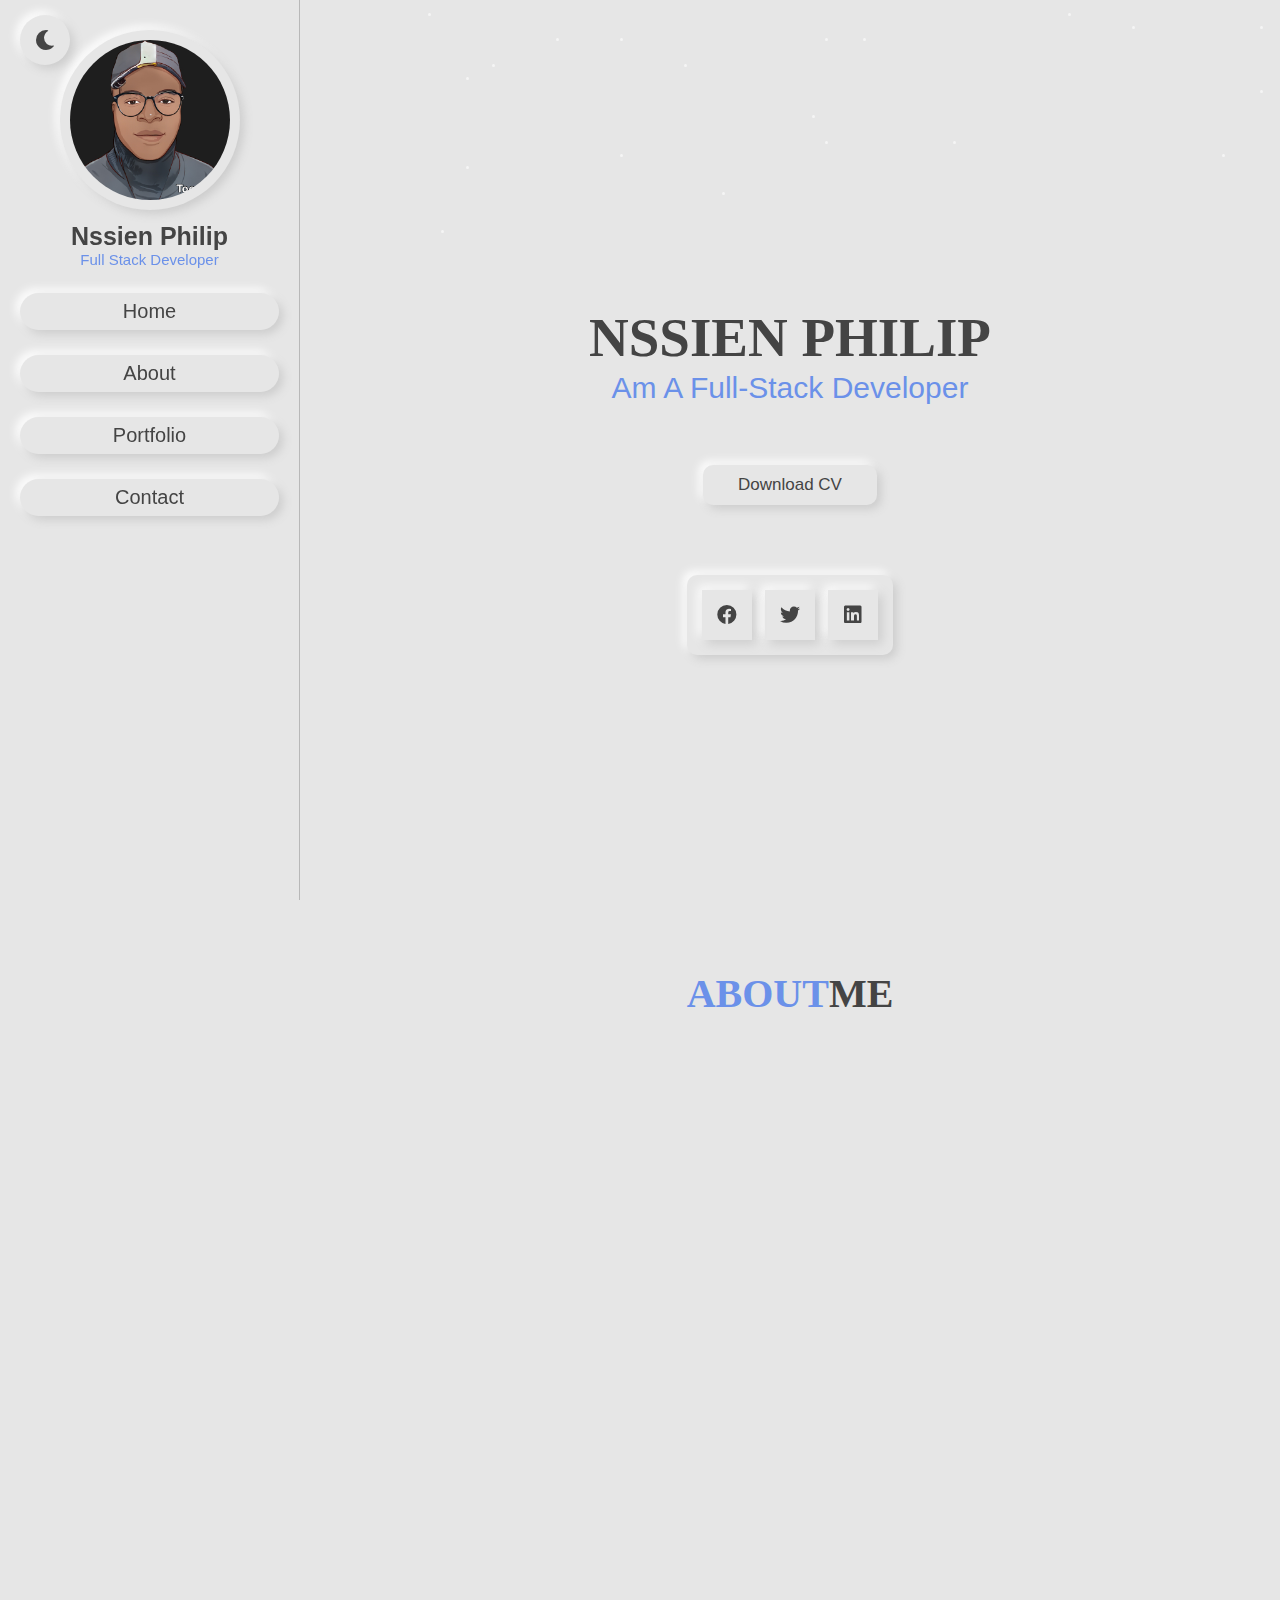
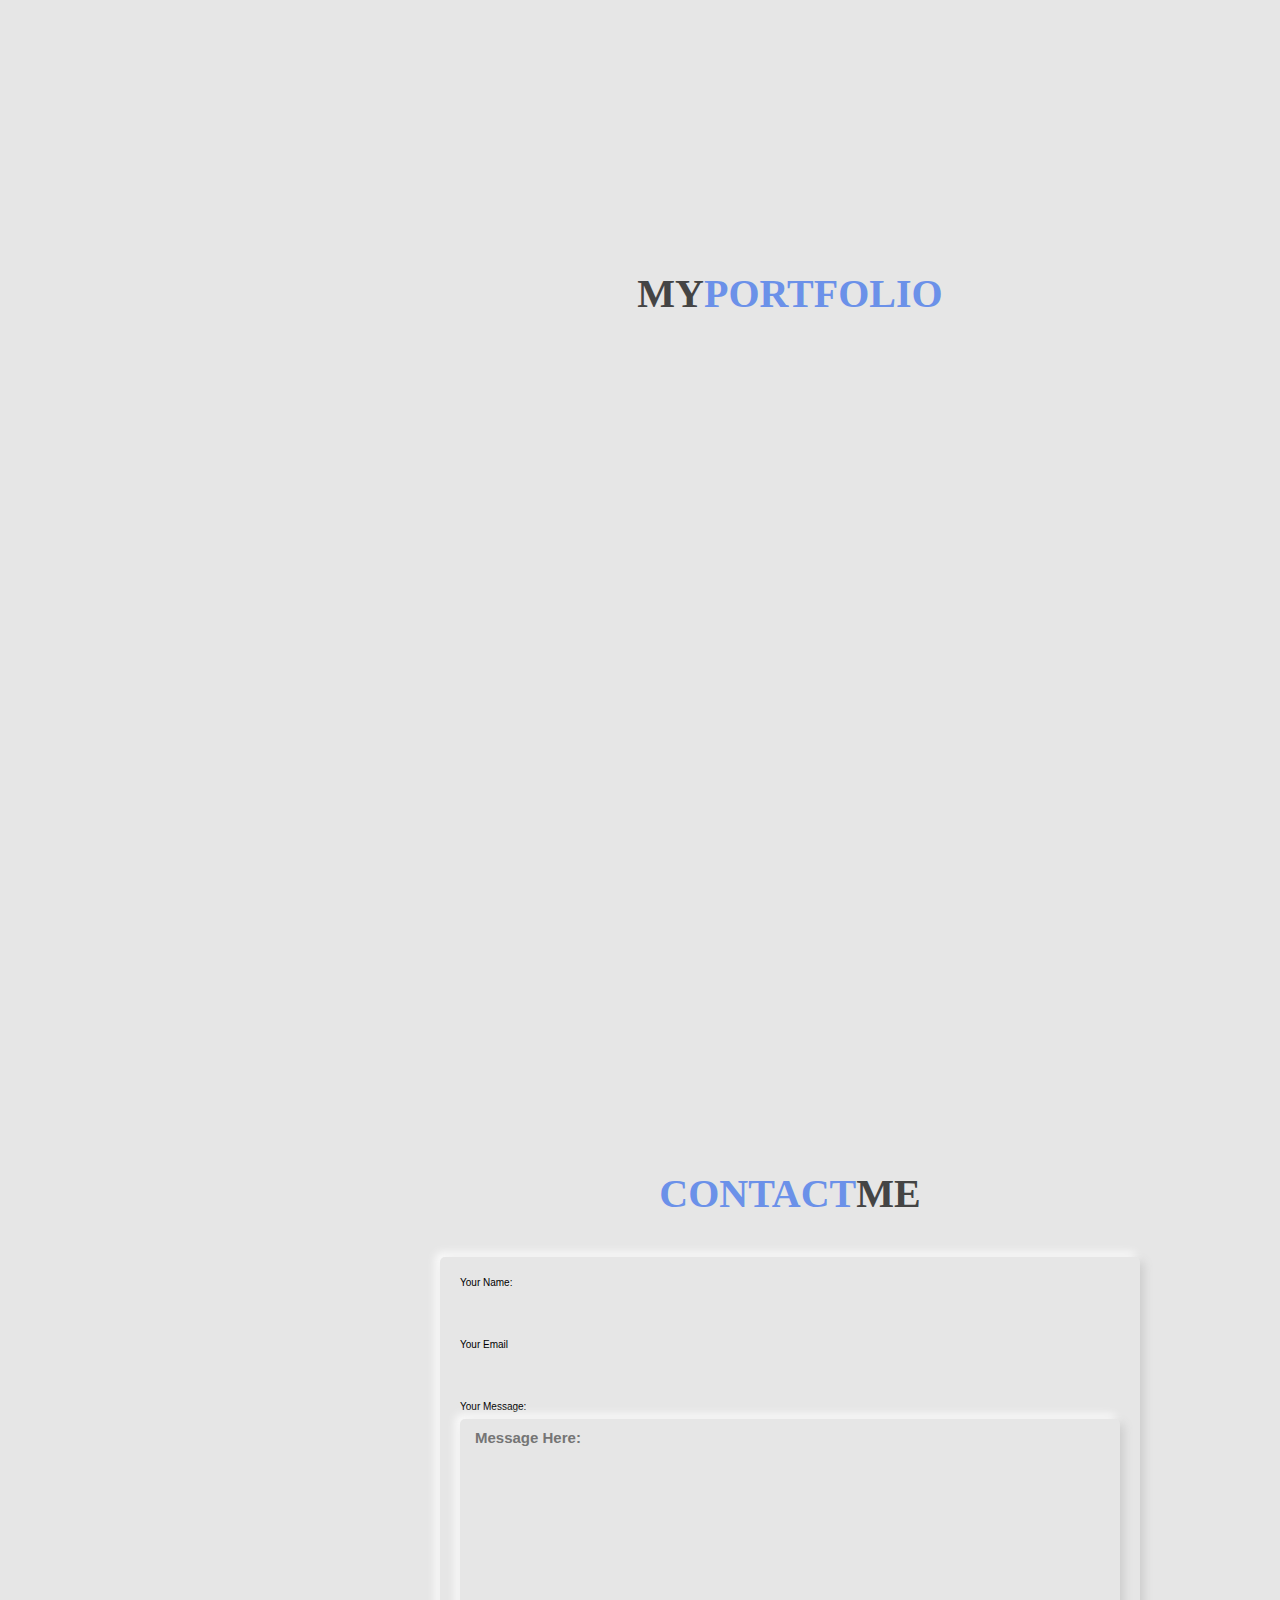
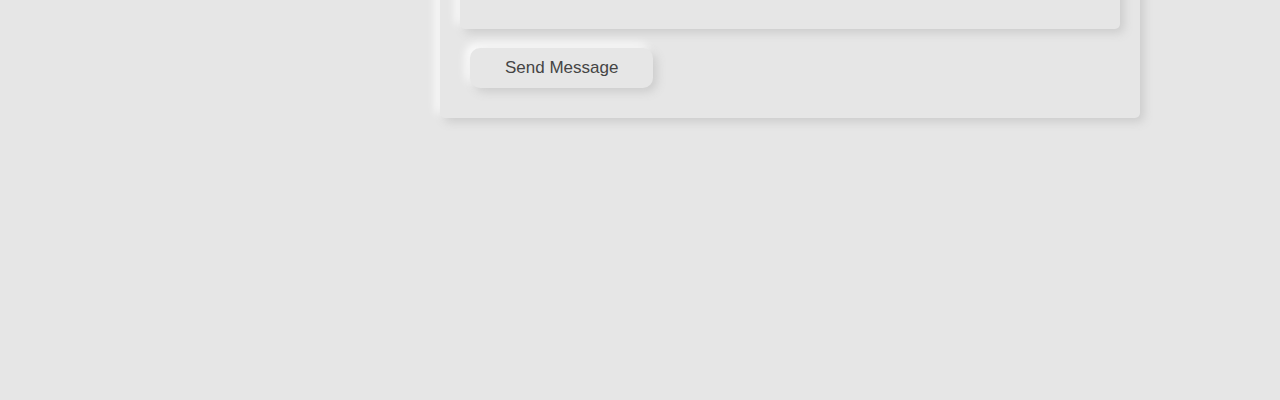
==== public/index.html @ 543e4959 "updated form and favicon" ====
<!DOCTYPE html>
<html lang="en">
<head>
  <meta charset="UTF-8">
  <meta http-equiv="X-UA-Compatible" content="IE=edge">
  <meta name="viewport" content="width=device-width, initial-scale=1.0">
  <title>uncle phil</title>
  <link rel="icon" type="image/x-icon" href="./assect/image/texteffect1650492490118.jpg">
  <link rel="stylesheet" href="./awesome/css/all.css">
  <link rel="stylesheet" href="./awesome/css/fontawesome.css">
  <link href="https://unpkg.com/aos@2.3.1/dist/aos.css" rel="stylesheet">
  <link rel="stylesheet" href="./assect/css/style.css">
</head>
<body>
  <!-- header start -->
  <header id="MyHeader" class="header" data-aos="flip-up" data-aos-duration="1500">
    <div class="user">
      <img src="./assect/image/1647509408444.jpg" alt="image">
      <h3>nssien philip</h3>
      <p>full stack developer</p>
    </div>

        <nav class="navbar">
          <a id="links" onclick="herf()" href="#home"  data-aos="fade-right"
          data-aos-offset="300"
          data-aos-easing="ease-in-sine" data-aos-duration="100">home</a>
          <a id="links" onclick="herf()" href="#about"  data-aos="fade-right"
          data-aos-offset="200"
          data-aos-easing="ease-in-sine" data-aos-duration="2000">about</a>
          <a id="links" onclick="herf()" href="#portfolio"  data-aos="fade-right"
          data-aos-offset="100"
          data-aos-easing="ease-in-sine" data-aos-duration="2500">portfolio</a>
          <a id="links" onclick="herf()" href="#contact"  data-aos="fade-right"
          data-aos-offset="100"
          data-aos-easing="ease-in-sine" data-aos-duration="3000">contact</a>
        </nav>
  </header>
  <!-- header ends -->
    <div id="menu-btn" class="fas fa-bars"></div>
    <!-- mon and day light -->
    <div id="color-toggler" class="fas fa-moon"></div>

    <!-- home sections -->
    <div class="star-1 stars"></div>
    <div class="star-2 stars"></div> 
    <div class="star-3 stars"></div> 
    <div class="star-4 stars"></div> 
    <div class="star-5 stars"></div> 
    <div class="star-6 stars"></div> 
    <div class="star-7 stars"></div> 
    <div class="star-8 stars"></div> 
    <div class="star-9 stars"></div> 
    <div class="star-10 stars"></div> 
    <div class="star-11 stars"></div> 
    <div class="star-12 stars"></div> 
    <div class="star-13 stars"></div> 
    <div class="star-14 stars"></div> 
    <div class="star-15 stars"></div> 
    <div class="star-16 stars"></div> 
    <div class="star-17 stars"></div> 
    <div class="star-18 stars"></div> 
    <div class="star-19 stars"></div> 
    <div class="star-20 stars"></div> 
    <div class="star-21 stars"></div> 
    <div class="star-22 stars"></div> 
    <div class="star-23 stars"></div> 
    <div class="star-24 stars"></div> 
    <div class="star-25 stars"></div> 
    <section class="home" id="home">
      <div class="text-content">
        <h3>nssien philip</h3>
      <p>am a full-stack developer</p>
      <a href="../MyResume.pdf" class="button" download="Philip_cv">download CV</a>
      </div>
      <div class="share-me">
        <a href="https://www.facebook.com/profile.php?id=100075865115546" class="fab fa-facebook"></a>
        <a href="https://twitter.com/Nssienphilip" class="fab fa-twitter"></a>
        <!-- <a href="#" class="fab fa-instagram"></a> -->
        <a href="https://www.linkedin.com/in/philip-nssien-75b182229" class="fab fa-linkedin"></a>
        <!-- <a href="https://" class="fab fa-medium"></a> -->
      </div>
    </section>
    <!-- home sections ends -->
      <!-- about sections -->
      <section class="about" id="about">
        <h1 class="myHeading"><span>about</span>me</h1>
           <div class="row">
               <div class="box-container">
                 <div class="box" data-aos="fade-up" data-aos-duration="1500" data-aos-offset="300">
                   <h3>.3+</h3>
                   <p>months of Experience</p>
                 </div>
                 <div class="box" data-aos="fade-down" data-aos-duration="2000" data-aos-offset="300">
                   <h3>200+</h3>
                   <p>working hour</p>
                 </div>
                 <div class="box" data-aos="fade-up" data-aos-duration="1500" data-aos-offset="300">
                   <h3>20+</h3>
                   <p>successful projects</p>
                 </div>
                 <div class="box" data-aos="fade-down" data-aos-duration="2000" data-aos-offset="300">
                   <h3>32+</h3>
                   <p>successful repositories</p>
                 </div>
               </div>
               <div class="box-content"  data-aos="zoom-in" data-aos-duration="2000">
                 <h3>my name is <span> Nssien, philip</span></h3>
                 <p>I’m a talented, ambitious, and self-motivated full-stack developer and content creator with a solid technical background and useful skills ranging from self-discipline, teamwork, and the ability to work with minimum supervision.
                 </p>
                 <a href="#" class="button">contact me</a>
               </div>
           </div>
           <div class="row">
             <div class="progress"  data-aos="zoom-in-up" data-aos-duration="2000">
               <h3>web development<span>90%</span></h3>
               <div class="bar bar-1-1"><span></span></div>
               <h3>graphic design<span>60%</span></h3>
               <div class="bar bar-1-2"><span></span></div>
               <h3>web design<span>80%</span></h3>
               <div class="bar bar-1-3"><span></span></div>
             </div>
             <div class="progress"  data-aos="zoom-in" data-aos-duration="2000">
               <h3>html<span>90%</span></h3>
               <div class="bar bar-2-1"><span></span></div>
               <h3>css<span>85%</span></h3>
               <div class="bar bar-2-2"><span></span></div>
               <h3>javascript<span>70%</span></h3>
               <div class="bar bar-2-2"><span></span></div>
             </div>
           </div>
         </div>
       </section>
    <!-- about sections ends -->

<!-- portfolio start -->
<section class="portfolio" id="portfolio">
  <h1 class="myHeading">my<span>portfolio</span></h1>
  <div class="box-container">
    <div class="box"  data-aos="zoom-in" data-aos-duration="3000">
      <img src="./assect/image/p-1.png" alt="">
      <div class="content">
          <h3>pandas</h3>
      </div>
    </div>
    <div class="box"  data-aos="zoom-in" data-aos-duration="3000">
      <img src="./assect/image/p-2.png" alt="">
      <div class="content">
        <h3>auto-mobile</h3>
        
      </div>
    </div>
    <div class="box"  data-aos="flip-down" data-aos-duration="3000">
      <img src="./assect/image/p-3.png" alt="">
      <div class="content">
        <h3>accessories</h3>
        
      </div>
    </div>
    <div class="box"  data-aos="flip-right" data-aos-duration="3000">
      <img src="./assect/image/p-4.png" alt="">
      <div class="content">
        <h3>taste</h3>l
        
      </div>
    </div>
    <div class="box"  data-aos="flip-down" data-aos-duration="3000">
      <img src="./assect/image/p-5.png" alt="">
      <div class="content">
        <h3>calculate</h3>
        
      </div>
    </div>
    <div class="box"  data-aos="flip-left" data-aos-duration="3000">
      <img src="./assect/image/p-6.png" alt="">
      <div class="content">
        <h3>profile</h3>
      </div>
    </div>
  </div>
</section> 
    <!-- portfolio ends -->

    <!-- contact start -->
    <section class="contact" id="contact">
      <h1 class="myHeading"><span>contact</span>me</h1>

      <form class="action" onsubmit="sendEmail (); reset(); return false;">
        <label for="yourName">Your Name:</label><br>
        <input id="yourName" type="text" placeholder="your name:" class="box name" data-aos="zoom-in" data-aos-duration="2000" required>

        <label for="yourEmail">your Email</label><br>
        <input type="email" name="" id="yourEmail" placeholder="your email:" class="box email" data-aos="flip-right" data-aos-duration="2000" required>

        <label for="textArea">Your Message:</label><br>
        <textarea name="" id="textArea" cols="30" rows="10" placeholder="message here:" class="box message" required></textarea>

        <button type="submit" class="button">send message</button>

      </form>
    </section>
    <!-- contact end -->
   
</body>

<script src="https://smtpjs.com/v3/smtp.js"></script>
<script src="https://unpkg.com/aos@2.3.1/dist/aos.js"></script>
  <script src="./assect/java/mysite.js"></script>
</html>
---- public/assect/css/style.css ----
:root{
  --blue: #6b91e9;
  --black: #444;
  --light-color: #777;
  --background: linear-gradient( black, rgba(0, 0, 0, 0.87));
  --bg-color: #e6e6e6;
  --border: .1rem solid rgba(0, 0, 0, 0.2);
  --box-shadow: .4rem .4rem 1rem #ccc,
                -.4rem -.4rem 1rem #fff;
  --box-shadow-inset: .4rem .4rem 1rem #ccc inset,
                -.4rem -.4rem 1rem #fff inset;
  --box-shadow-length: .5rem .5rem 1.1rem #ccc,
                -.5rem -.5rem 1.1rem #fff;
}
/* root   end */
.stars {
  background-color: whitesmoke;
  height: 3px;
  width: 3px;
  border-radius: 50%;
  animation-iteration-count: infinite;
  position: fixed;
}
.star-1 {
  margin-top: 1%;
  margin-left: 10%;
  animation-name: twinkle-1;
  animation-duration: 1s;
}

.star-2 {
  margin-top: 1%;
  margin-left: 60%;
  animation-name: twinkle-1;
  animation-duration: 1s;
}

.star-3 {
  margin-top: 10%;
  margin-left: 85%;
  animation-name: twinkle-2;
  animation-duration: 1s;
}
.star-4 {
  margin-top: 12%;
  margin-left: 25%;
  animation-name: twinkle-2;
  animation-duration: 1s;
}
.star-5 {
  margin-top: 5%;
  margin-left: 30%;
  animation-name: twinkle-2;
  animation-duration: 1s;
}
.star-6 {
  margin-top: 9%;
  margin-left: 40%;
  animation-name: twinkle-2;
  animation-duration: 1s;
}
.star-7 {
  margin-top: 7%;
  margin-left: 75%;
  animation-name: twinkle-2;
  animation-duration: 1s;
}
.star-8 {
  margin-top: 11%;
  margin-left: 51%;
  animation-name: twinkle-2;
  animation-duration: 1s;
}
.star-9 {
  margin-top: 14%;
  margin-left: 85%;
  animation-name: twinkle-2;
  animation-duration: 1s;
}
.star-10 {
  margin-top: 3%;
  margin-left: 78%;
  animation-name: twinkle-2;
  animation-duration: 1s;
}
.star-11 {
  margin-top: 11%;
  margin-left: 41%;
  animation-name: twinkle-2;
  animation-duration: 1s;
}
.star-12 {
  margin-top: 3%;
  margin-left: 25%;
  animation-name: twinkle-2;
  animation-duration: 1s;
}
.star-13 {
  margin-top: 2%;
  margin-left: 65%;
  animation-name: twinkle-2;
  animation-duration: 1s;
}
.star-2 {
  margin-top: 21%;
  margin-left: 89%;
  animation-name: twinkle-2;
  animation-duration: 1s;
}
.star-14 {
  margin-top: 15%;
  margin-left: 33%;
  animation-name: twinkle-2;
  animation-duration: 1s;
}
.star-15 {
  margin-top: 12%;
  margin-left: 72%;
  animation-name: twinkle-2;
  animation-duration: 1s;
}
.star-16 {
  margin-top: 4%;
  margin-left: 92%;
  animation-name: twinkle-2;
  animation-duration: 1s;
}
.star-17 {
  margin-top: 3%;
  margin-left: 44%;
  animation-name: twinkle-2;
  animation-duration: 1s;
}
.star-18 {
  margin-top: 2%;
  margin-left: 75%;
  animation-name: twinkle-2;
  animation-duration: 1s;
}
.star-19 {
  margin-top: 3%;
  margin-left: 41%;
  animation-name: twinkle-2;
  animation-duration: 1s;
}
.star-20 {
  margin-top: 1%;
  margin-left: 60%;
  animation-name: twinkle-2;
  animation-duration: 1s;
}
.star-21 {
  margin-top: 5%;
  margin-left: 15%;
  animation-name: twinkle-2;
  animation-duration: 1s;
}
.star-22 {
  margin-top: 3%;
  margin-left: 20%;
  animation-name: twinkle-2;
  animation-duration: 1s;
}
.star-23 {
  margin-top: 6%;
  margin-left: 13%;
  animation-name: twinkle-2;
  animation-duration: 1s;
}
.star-24 {
  margin-top: 13%;
  margin-left: 13%;
  animation-name: twinkle-2;
  animation-duration: 1s;
}
.star-25 {
  margin-top: 18%;
  margin-left: 11%;
  animation-name: twinkle-2;
  animation-duration: 1s;
}


@keyframes twinkle-1 {
  50% {
    transform: scale(0.5);
    opacity: 0.5;
  }
}

@keyframes twinkle-2 {
  20% {
    transform: scale(0.5);
    opacity: 0.5;
  }
}
/* asterix start */
*{
  margin: 0;
  padding: 0;
  box-sizing: border-box;
  font-family: 'poppins', sans-serif;
  outline: none;
  border: none;
  text-decoration: none;
  text-transform: capitalize;
  transition: 0.5s linear;
}
/* asterix ends */

/* html start */
html{
 font-size: 62.5%;
 overflow-x: hidden;
 scroll-behavior: smooth;
}
/* html end */
/* body starts */
body{
  background: var(--bg-color);
  padding-left: 30rem;
  /* margin: 5rem; */
}
body.active{
  --black: #fff;
  --light-color: #ddd;
  --bg-color: #222;
  /* background: var(--background); */
  --border: .1rem solid rgba(0, 0, 0, 0.4);
  --box-shadow: .4rem .4rem 1rem #111,
                -.4rem -.4rem 1rem #333;
  --box-shadow-inset: .4rem .4rem 1rem #111 inset,
                -.4rem -.4rem 1rem #333 inset;
}
/* header */
.header{
  width: 30rem;
  border-right: var(--border);
  position: fixed;
  top: 0; left: 0;
  z-index: 1000;
  height: 100%;
  padding: 2rem;
  background: var(--bg-color);
  /* background: var(--background); */
  text-align: center;
}
/* header image */
.header .user img{
  margin: 1rem 0;
  border: 1rem solid transparent;
  border-radius: 50%;
  height: 18rem;
  width: 18rem;
  box-shadow: var(--box-shadow);
  transition: 1s;

}
/* header img:hover */
.header .user img:hover{
  width: 19rem;
  box-shadow: var(--box-shadow-length);
  height: 19rem;
}
/* header h3 */
.header .user h3{
  color: var(--black);
  font-size: 2.5rem;

}
/* header p */
.header .user p{
  color: var(--blue);
  font-size: 1.5rem;
  
}
/* header navbar */
.header .navbar a{
  color: var(--black);
  box-shadow: var(--box-shadow);
  font-size: 2rem;
  margin: 2.5rem 0;
  padding: .7rem;
  border-radius: 5rem;
  display: block;
  color: var(--black);
  transition: 1s;
}
/* header a:hover */
.header .navbar a:hover{
box-shadow: var(--box-shadow-inset);
}

/* navbar */
.navbar a{
  color: var(--blue);
}
/* menu-button */
#menu-btn{
  box-shadow: var(--box-shadow);
  position: fixed;
  cursor: pointer;
  top: 1.5rem;
  right: 2rem;
  font-size: 2rem;
  border-radius: 50%;
  height: 5rem;
  width: 5rem;
  line-height: 5rem;
  z-index: 1000;
  text-align: center;
  color: var(--black);
  display: none;
  background: var(--bg-color);

}
#menu-btn:hover{
  color: var(--blue);
  box-shadow: var(--box-shadow-inset);
}
#color-toggler{
  box-shadow: var(--box-shadow);
  cursor: pointer;
  position: fixed;
  z-index: 1000;
  top: 1.5rem;
  left: 2rem;
  font-size: 2rem;
  border-radius: 50%;
  height: 5rem;
  width: 5rem;
  line-height: 5rem;
  text-align: center;
  color: var(--black);
  background: var(--bg-color);
  opacity: 10rem;
}
#color-toggler:hover{
  color: var(--blue);
  box-shadow: var(--box-shadow-inset); 
}
/* home styling */
section{
  min-height: 100vh;
  padding: 2rem;
}
.home{
  display: flex;
  flex-flow: column;
  align-items: center;
  justify-content: center;
  text-align: center;
}
.home .text-content h3{
  font-family: Georgia, 'Times New Roman', Times, serif;
font-size: 5.5em;
color: var(--black);
line-height: 1.2;
text-transform: uppercase;
}
.home .text-content p{
  font-family: sans-serif;
font-size: 3em;
color: var(--blue);
padding-bottom: 5rem;
}
.button{
  background: none;
  font-size: 1.7rem;
  padding: 1rem 3.5rem;
  display: inline-block;
  border-radius: 10px;
  margin: 1rem;
  color: var(--black);
  cursor: pointer;
  box-shadow: var(--box-shadow);
  /* transition: 3s; */
}
.button:hover{
  box-shadow: var(--box-shadow-inset);
  color: var(--blue);
  font-weight: bold;
}
.home .share-me{
padding: 1rem;
box-shadow: var(--box-shadow);
border-radius: 10px;
top: 6rem;
position: relative;
}
.home .share-me a{
color: var(--black);
font-size: 2rem;
margin: .5rem;
box-shadow: var(--box-shadow);
line-height: 5rem;
width: 5rem;
height: 5rem;
}
.home .share-me a:hover{
  box-shadow: var(--box-shadow-inset);
  color: var(--blue);
}
/* about me styling */
.myHeading{
  text-align: center;
  font-size: 4rem;
  margin-top: 5rem;
  padding-bottom: 3rem;
  text-transform: uppercase;
  color: var(--black);
  font-family: Georgia, 'Times New Roman', Times, serif;
  
}
.myHeading span{
  text-transform: uppercase;
  color: var(--blue);
  font-family: Georgia, 'Times New Roman', Times, serif;

}
/* about me styling//// */
.about .row{
  display: flex;
  flex-direction: row;
  align-items: center;
  flex-wrap: wrap-reverse;
  gap: 2rem;
}
.about .row .box-container{
flex: 1 1 40rem;
display: flex;
gap: 1.5rem;
flex-wrap: wrap;
}
.about .row .box-container .box{
  flex: 1 1 18rem;
  text-align: center;
  padding: 2rem;
  border-radius: .5rem;
  box-shadow: var(--box-shadow);
}
.about .row .box-container .box h3{
  font-size: 4rem;
  color: var(--blue);
  transition: 3s;
  line-height: 1.1;
}
.about .row .box-container .box h3:hover{
  font-size: 4.2rem;
  color: var(--blue);
}
.about .row .box-container .box p{
  font-size: 1.5rem;
  color: var(--light-color);
  padding: .5rem 0;
}

.about .row .box-content{
  flex: 1 1 40rem;
  text-align: center;
  border-left: var(--border);

}
.about .row .box-content h3{
  font-size: 2.5rem;
  color: var(--black);
  line-height: 1.8;
  font-family: Georgia, 'Times New Roman', Times, serif;
}
.about .row .box-content h3 span{
  color: var(--blue);
}
.about .row .box-content p{
  font-size: 1.5rem;
  color: var(--light-color);
  line-height: 1.8;
  padding: 1rem 0;
  font-weight: bold;
}
/* progrrerss bars */
.about .row:nth-child(3){
  padding-top: 2rem;
}

.about .row .progress{
  flex: 1 1 40rem;

}
.about .row .progress h3{
display: flex;
align-items: center;
justify-content: space-between;
font-size: 1.8rem;
font-weight: normal;
color: var(--black);
}
.about .row .progress .bar{
  box-shadow: var(--box-shadow);
  margin: 1rem 0;
  height: 2rem;
  padding: .3rem;
  border-radius: 5rem;
}
.about .row .progress .bar span{
display: block;
height: 100%;
background: var(--blue);
border-radius: 5rem;
}
.about .row .progress .bar-1-1 span{
 width: 90%;
}
.about .row .progress .bar-1-2 span{
  width: 60%;
}
.about .row .progress .bar-1-3 span{
  width: 80%;
}
.about .row .progress .bar-2-1 span{
  width: 90%;
}
.about .row .progress .bar-2-2 span{
  width: 85%;
}
.about .row .progress .bar-2-3 span{
  width: 70%;
}

 .portfolio .box-container{
  display: grid;
  grid-template-columns: repeat(auto-fit, minmax(27rem, 1fr));
  gap: 2rem;
}
.portfolio .box-container .box{
  box-shadow: var(--box-shadow);
  overflow: hidden;
  border-radius: 5rem;
  height: 25rem;
  border: 1rem solid transparent;
  position: relative;
}
.portfolio .box-container .box img{
  height: 100%;
  width: 100%;
  object-fit: cover;
}

.portfolio .box-container .box .content{
  position: absolute;
  top: 0;
  left: 0;
  height: 100%;
  width: 100%;
  background: var(--bg-color);
  display: grid;
  place-items: center;
  transform: scale(0);
}
.portfolio .box-container .box:hover .content{
  transform: scale(1);
}
.portfolio .box-container .box .content h3{
  font-size: 2.5rem;
  color: var(--blue);
  text-transform: uppercase;
  transform: translateY(-5rem);
  opacity: 0;
 transition-delay: .3s;
}
.portfolio .box-container .box:hover .content h3{
  transform: translateY(0rem);
  opacity: 1;
}
/* contact */
.contact form{
padding: 2rem;
box-shadow: var(--box-shadow);
border-radius: .5rem;
max-width: 70rem;
margin: 1rem auto;
}
.contact form .box{
  border-radius: .5rem;
  box-shadow: var(--box-shadow);
  margin: 0.7rem 0;
  text-transform: none;
  font-size: 1.5rem;
  color: var(--black);
  background: none;
  padding: 1rem 1.5rem;
  width: 100%;
  font-weight: bold;
  /* transition: all 2s; */
}

.contact form .box:focus{
  box-shadow: var(--box-shadow-inset);
}
.contact form textarea{
height: 21rem;
resize: none;
}

#textArea{
  text-transform: capitalize;
}





@media only screen and (max-width: 991px) {
  html{
    font-size: 55%;
  }
  .stars{
    display: none;
  }
  .header{
    top: -210%;
  }
  .header.active{
    top: 0%;
    transition: .4s linear;
  }
 
  body{
    padding-left: 0;
  }
  #menu-btn{
    display: initial;
    /* left: 0rem;
    right: 0rem; */
  }
.about .row .box-content{
  border-left: 0;
}
/* services */
}

@media only screen and (max-width: 450px) {
  html{
    font-size: 50%;
  }
  .header{
    width: 100%;
    border-right: 0;


    
  }

}
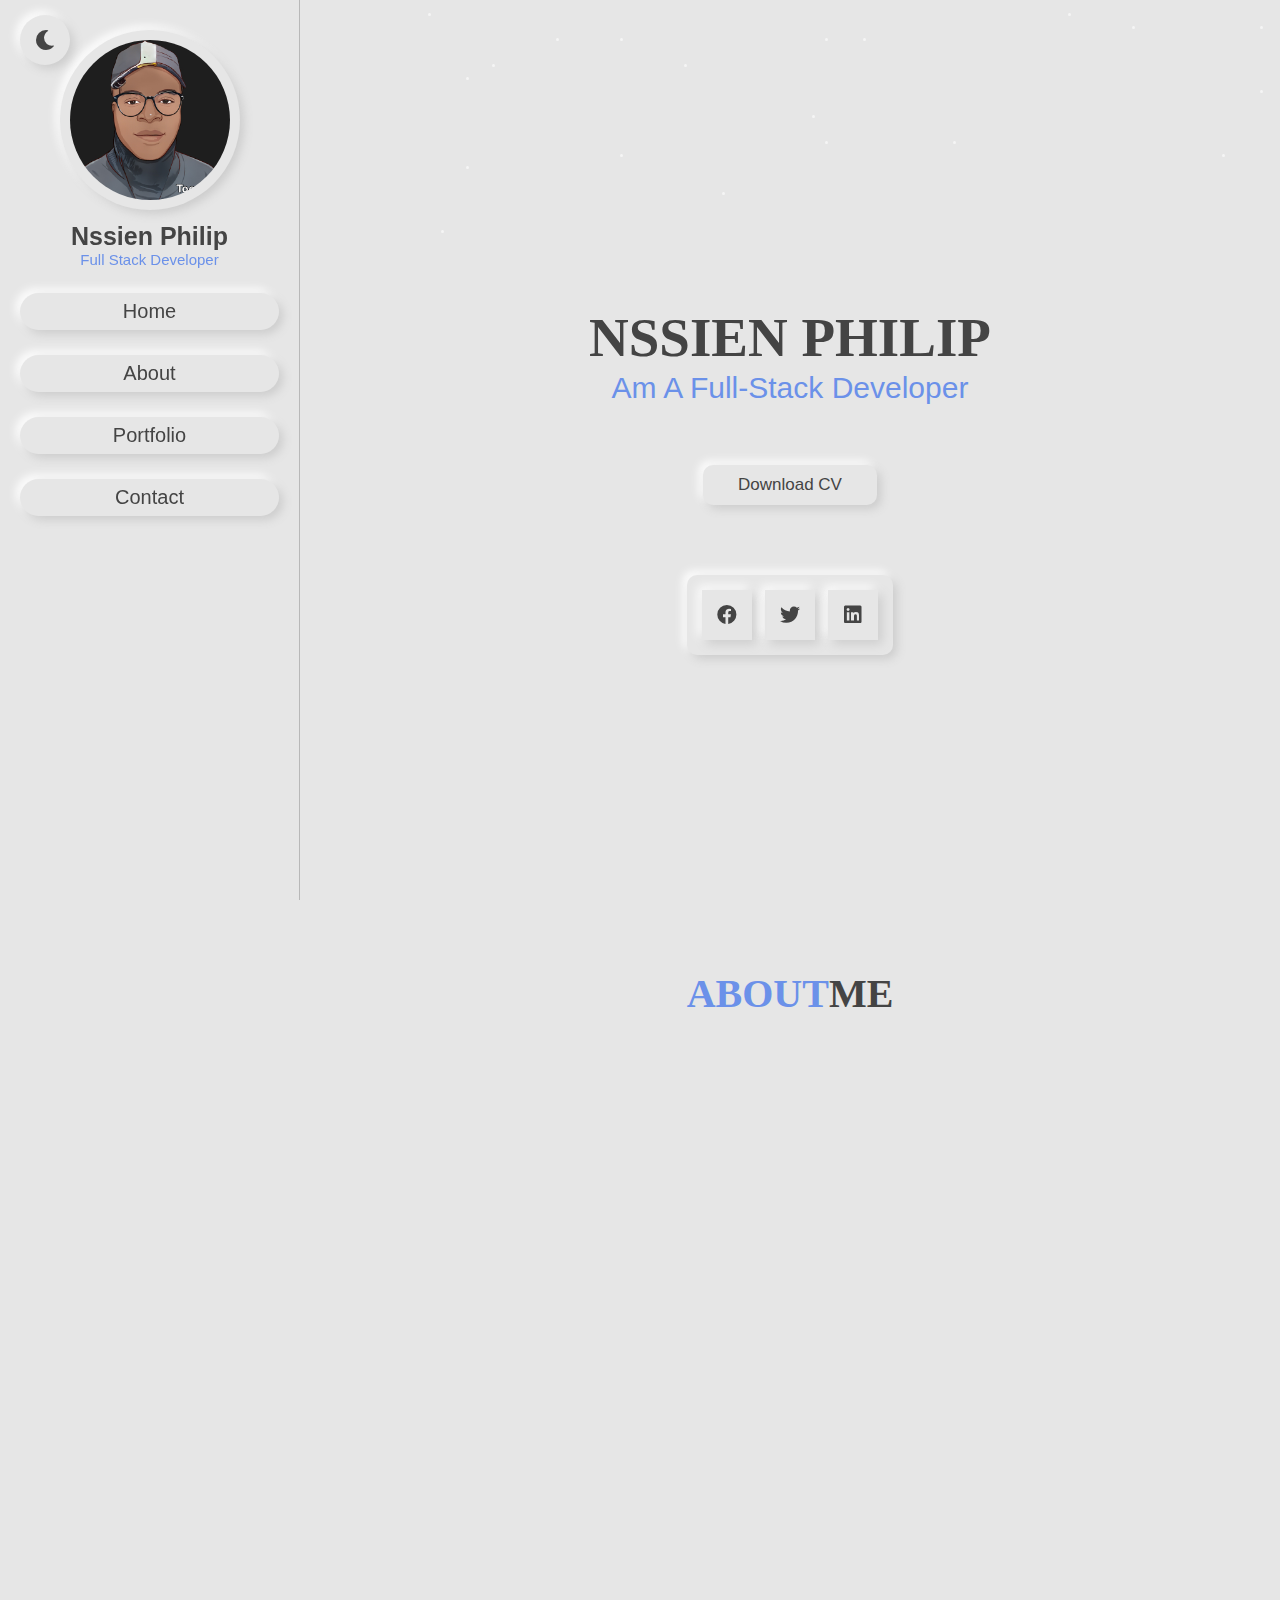
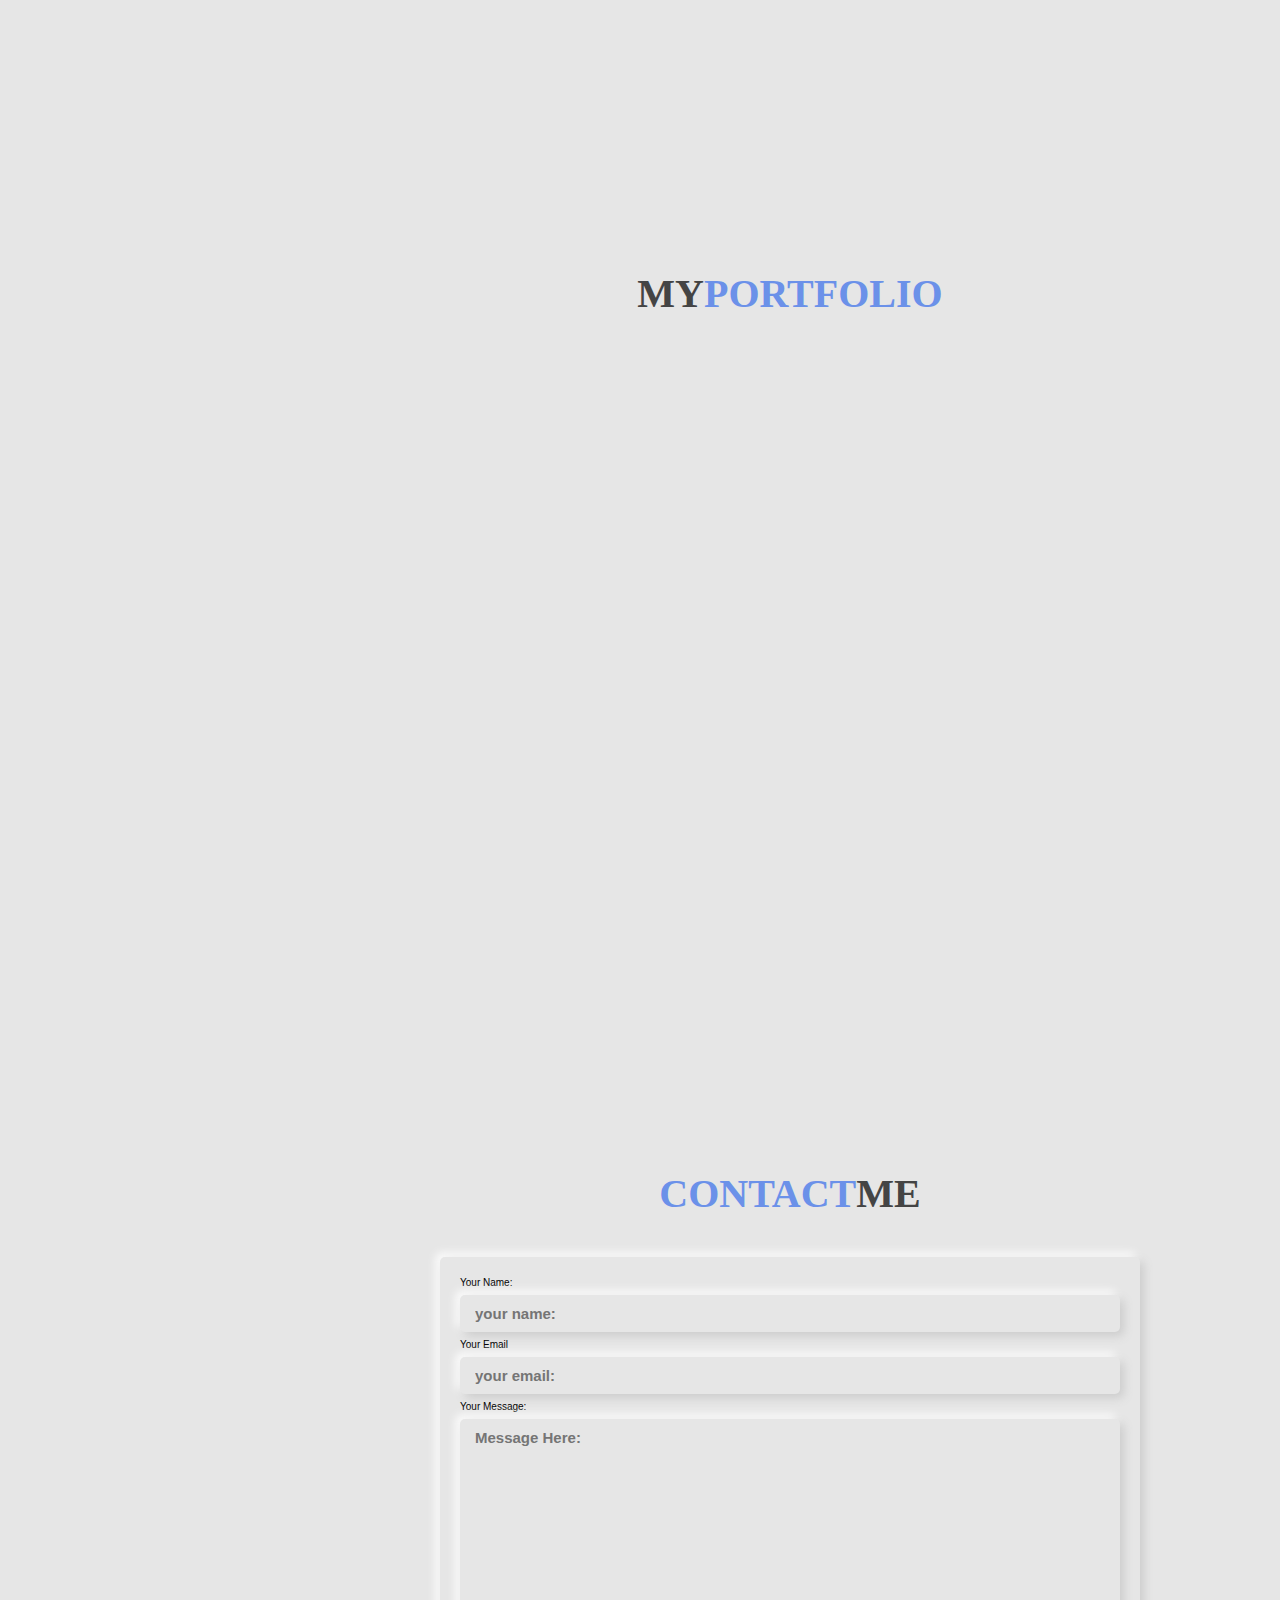
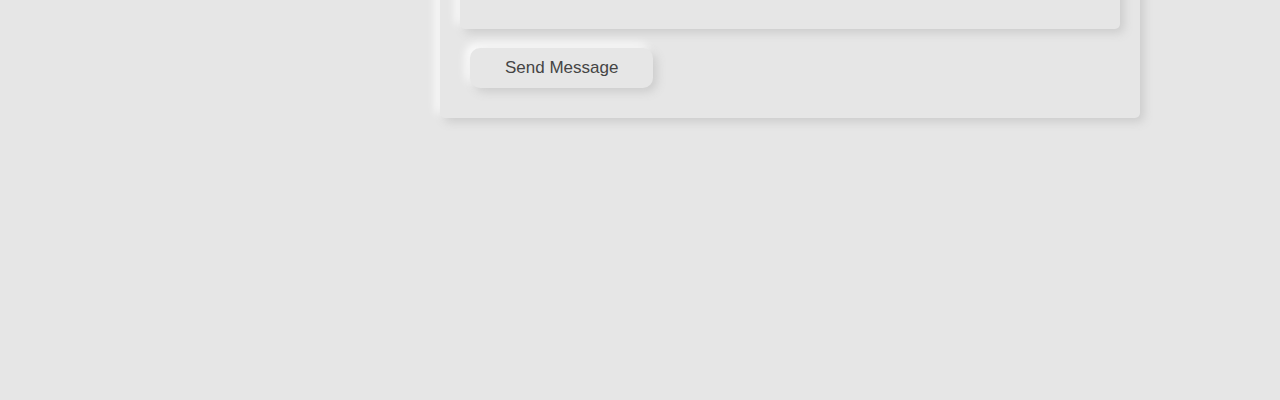
==== commit 8bb9c0ef: "updated form and favicon and download" ====
--- a/public/index.html
+++ b/public/index.html
@@ -70,13 +70,13 @@
       <div class="text-content">
         <h3>nssien philip</h3>
       <p>am a full-stack developer</p>
-      <a href="../MyResume.pdf" class="button" download="Philip_cv">download CV</a>
+      <a href="./assect/resume/main.pdf" class="button" download="Philip_cv">download CV</a>
       </div>
       <div class="share-me">
-        <a href="https://www.facebook.com/profile.php?id=100075865115546" class="fab fa-facebook"></a>
-        <a href="https://twitter.com/Nssienphilip" class="fab fa-twitter"></a>
+        <a href="https://www.facebook.com/profile.php?id=100075865115546" class="fab fa-facebook" target="_blank"></a>
+        <a href="https://twitter.com/Nssienphilip" class="fab fa-twitter" target="_blank"></a>
         <!-- <a href="#" class="fab fa-instagram"></a> -->
-        <a href="https://www.linkedin.com/in/philip-nssien-75b182229" class="fab fa-linkedin"></a>
+        <a href="https://www.linkedin.com/in/philip-nssien-75b182229" class="fab fa-linkedin" target="_blank"></a>
         <!-- <a href="https://" class="fab fa-medium"></a> -->
       </div>
     </section>
@@ -186,10 +186,10 @@
 
       <form class="action" onsubmit="sendEmail (); reset(); return false;">
         <label for="yourName">Your Name:</label><br>
-        <input id="yourName" type="text" placeholder="your name:" class="box name" data-aos="zoom-in" data-aos-duration="2000" required>
+        <input id="yourName" type="text" placeholder="your name:" class="box name" required>
 
         <label for="yourEmail">your Email</label><br>
-        <input type="email" name="" id="yourEmail" placeholder="your email:" class="box email" data-aos="flip-right" data-aos-duration="2000" required>
+        <input type="email" name="" id="yourEmail" placeholder="your email:" class="box email" required>
 
         <label for="textArea">Your Message:</label><br>
         <textarea name="" id="textArea" cols="30" rows="10" placeholder="message here:" class="box message" required></textarea>
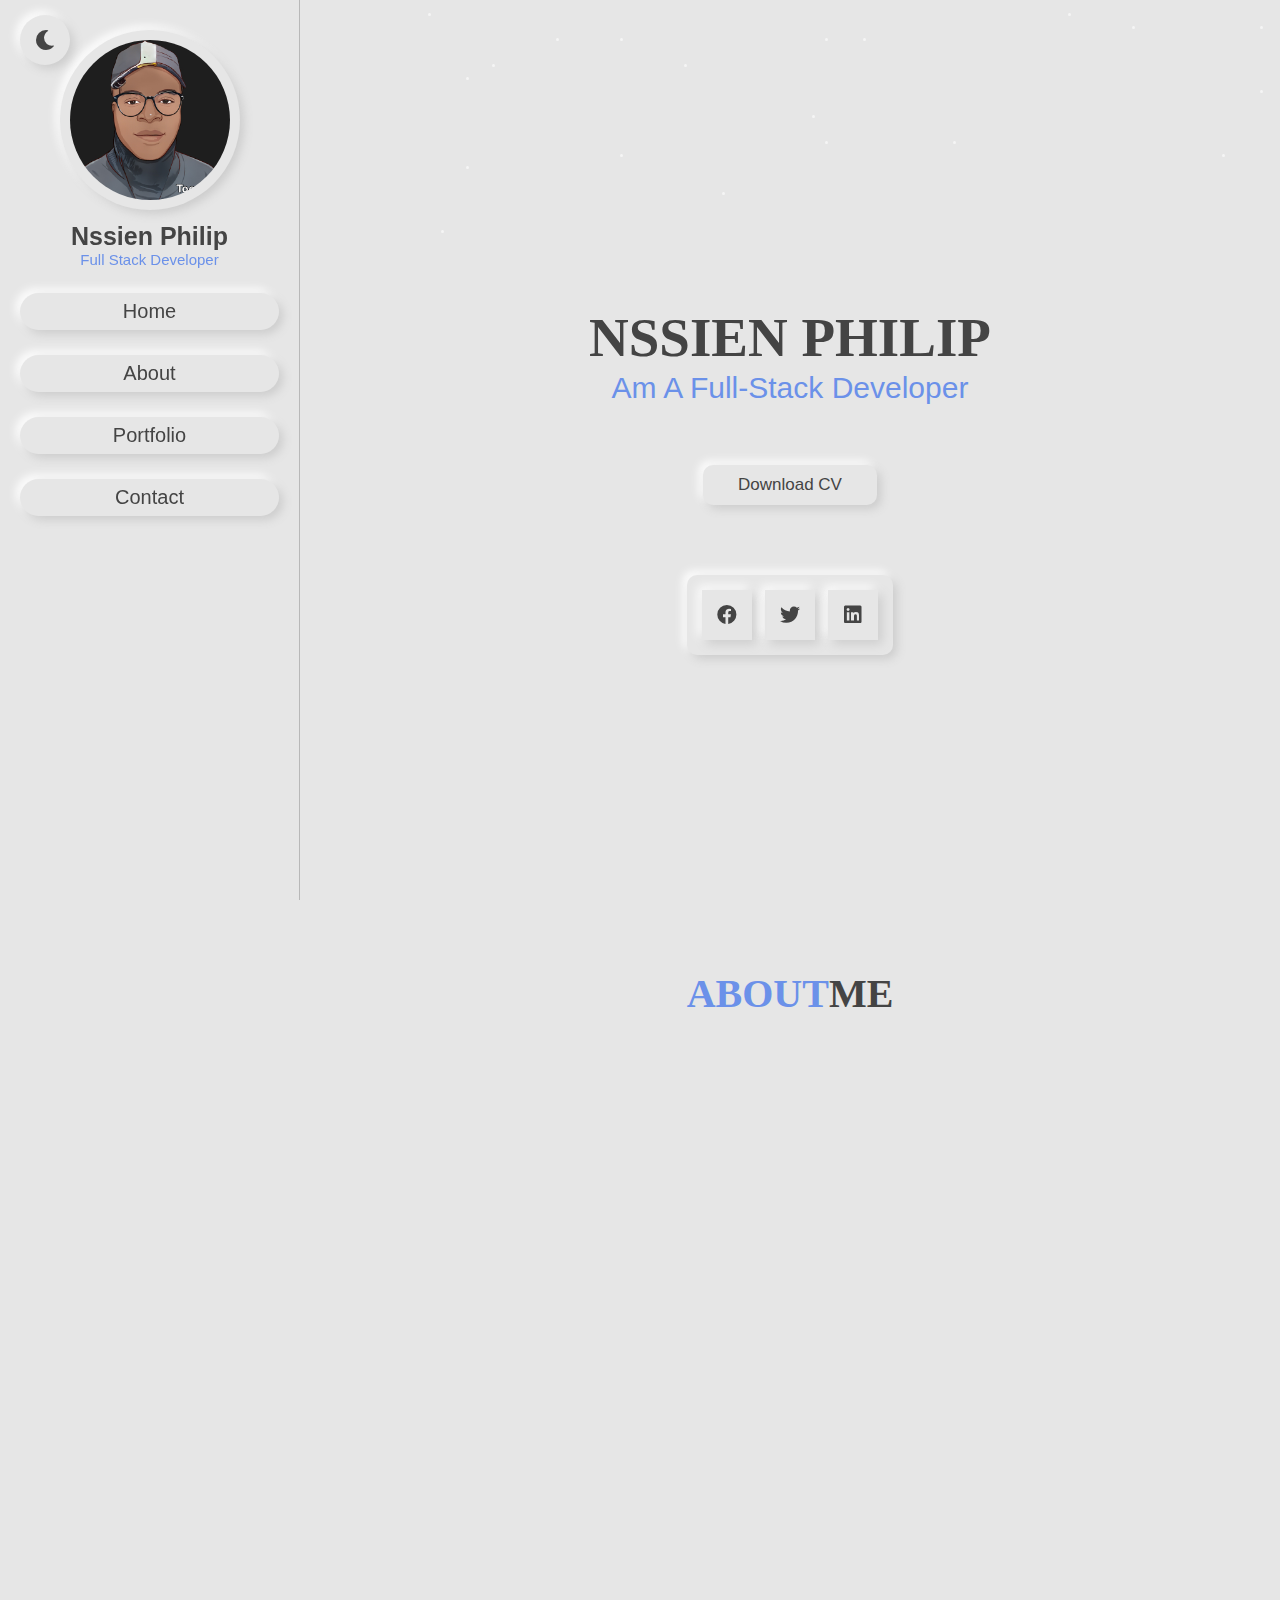
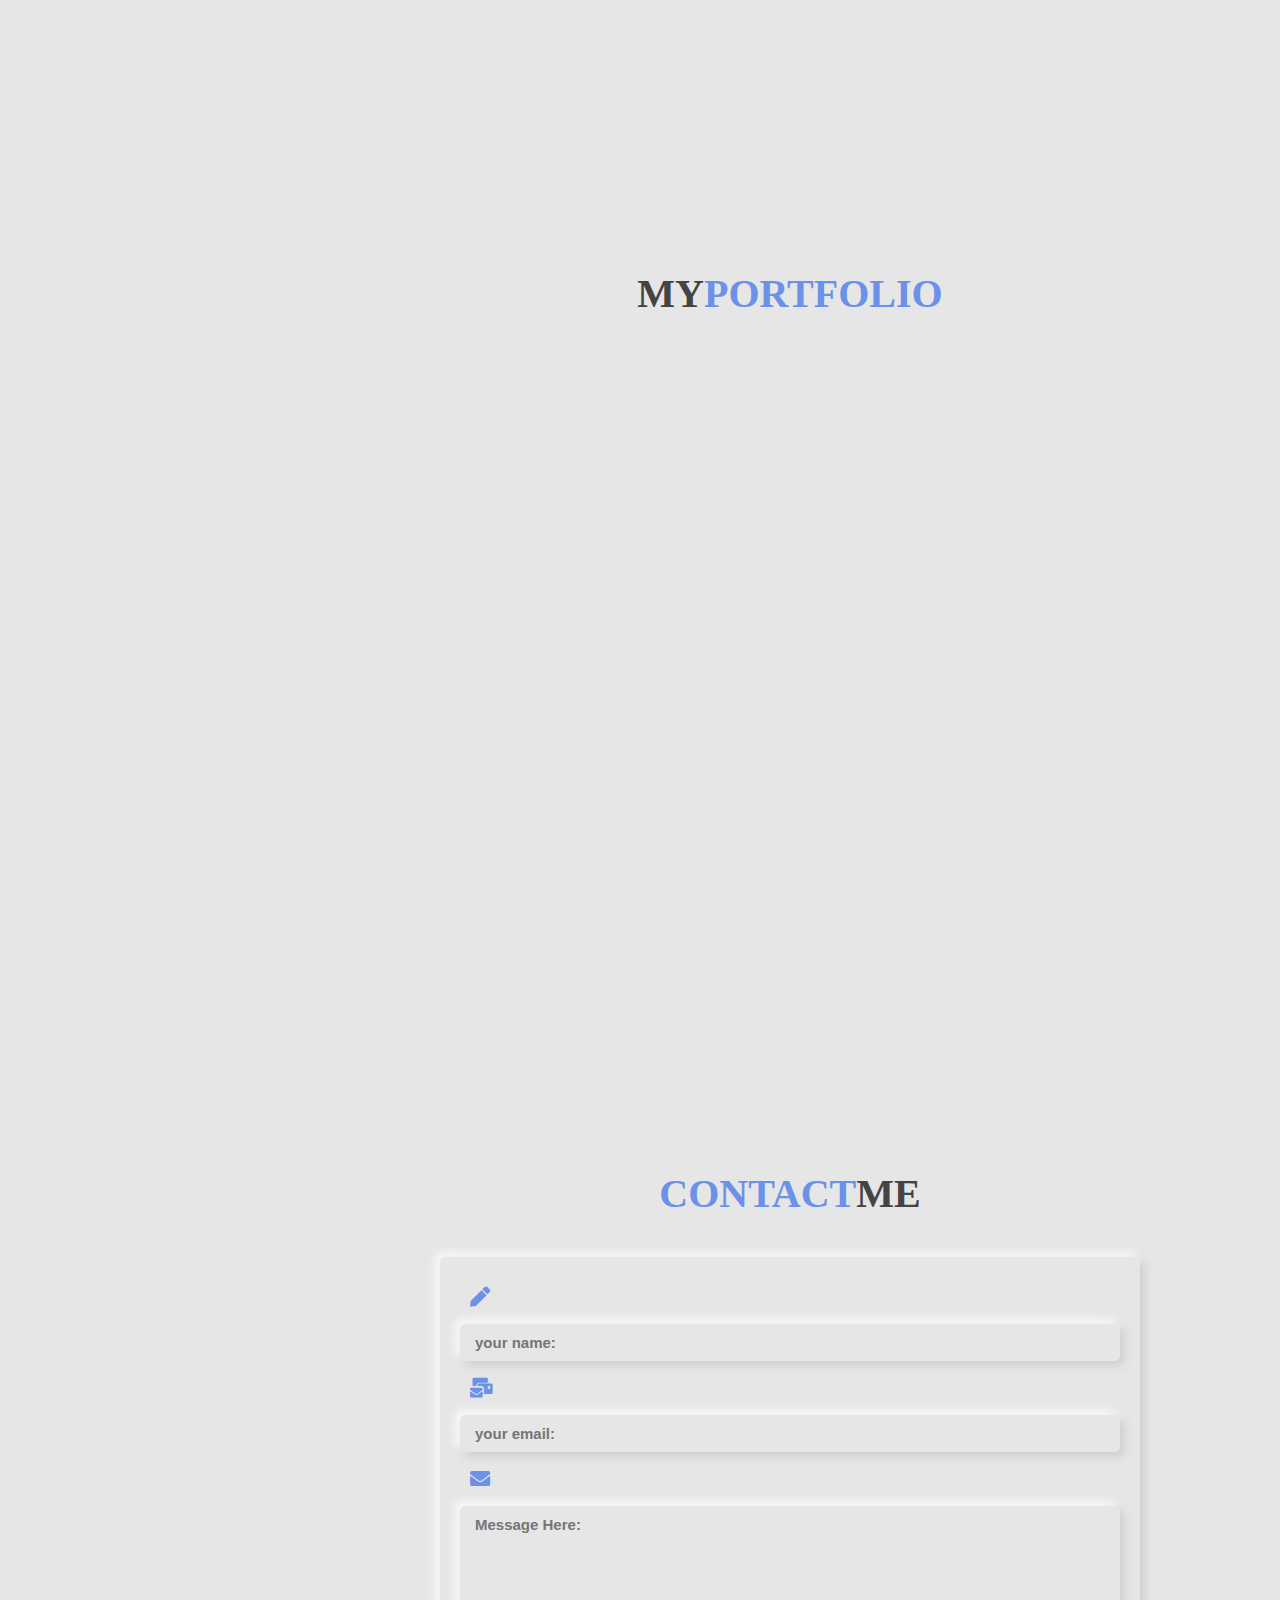
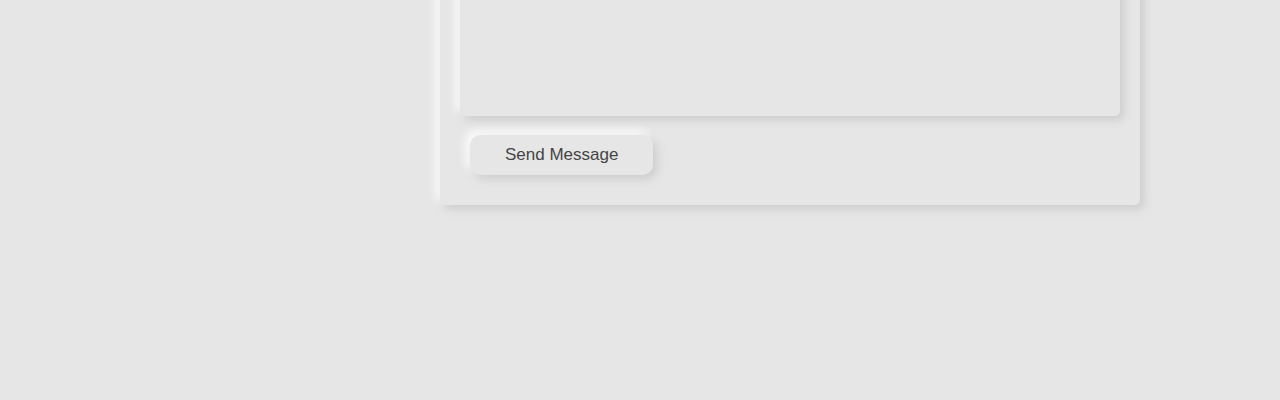
==== commit 06cf354a: "updated navBar" ====
--- a/public/index.html
+++ b/public/index.html
@@ -73,10 +73,10 @@
       <a href="./assect/resume/main.pdf" class="button" download="Philip_cv">download CV</a>
       </div>
       <div class="share-me">
-        <a href="https://www.facebook.com/profile.php?id=100075865115546" class="fab fa-facebook" target="_blank"></a>
+        <a href="https://www.facebook.com/philipnssien/" class="fab fa-facebook" target="_blank"></a>
         <a href="https://twitter.com/Nssienphilip" class="fab fa-twitter" target="_blank"></a>
         <!-- <a href="#" class="fab fa-instagram"></a> -->
-        <a href="https://www.linkedin.com/in/philip-nssien-75b182229" class="fab fa-linkedin" target="_blank"></a>
+        <a href="https://www.linkedin.com/in/philip-nssien/" class="fab fa-linkedin" target="_blank"></a>
         <!-- <a href="https://" class="fab fa-medium"></a> -->
       </div>
     </section>
@@ -185,13 +185,13 @@
       <h1 class="myHeading"><span>contact</span>me</h1>
 
       <form class="action" onsubmit="sendEmail (); reset(); return false;">
-        <label for="yourName">Your Name:</label><br>
+        <label class="fas fa-pen fa-2x" for="yourName"></label><br>
         <input id="yourName" type="text" placeholder="your name:" class="box name" required>
 
-        <label for="yourEmail">your Email</label><br>
+        <label class="fas fa-mail-bulk fa-2x" for="yourEmail"></label><br>
         <input type="email" name="" id="yourEmail" placeholder="your email:" class="box email" required>
 
-        <label for="textArea">Your Message:</label><br>
+        <label class="fas fa-envelope fa-2x" for="textArea"></label><br>
         <textarea name="" id="textArea" cols="30" rows="10" placeholder="message here:" class="box message" required></textarea>
 
         <button type="submit" class="button">send message</button>
--- a/public/assect/css/style.css
+++ b/public/assect/css/style.css
@@ -295,6 +295,10 @@
 .navbar a{
   color: var(--blue);
 }
+label{
+  color: #6b91e9;
+  margin: 10px;
+}
 /* menu-button */
 #menu-btn{
   box-shadow: var(--box-shadow);
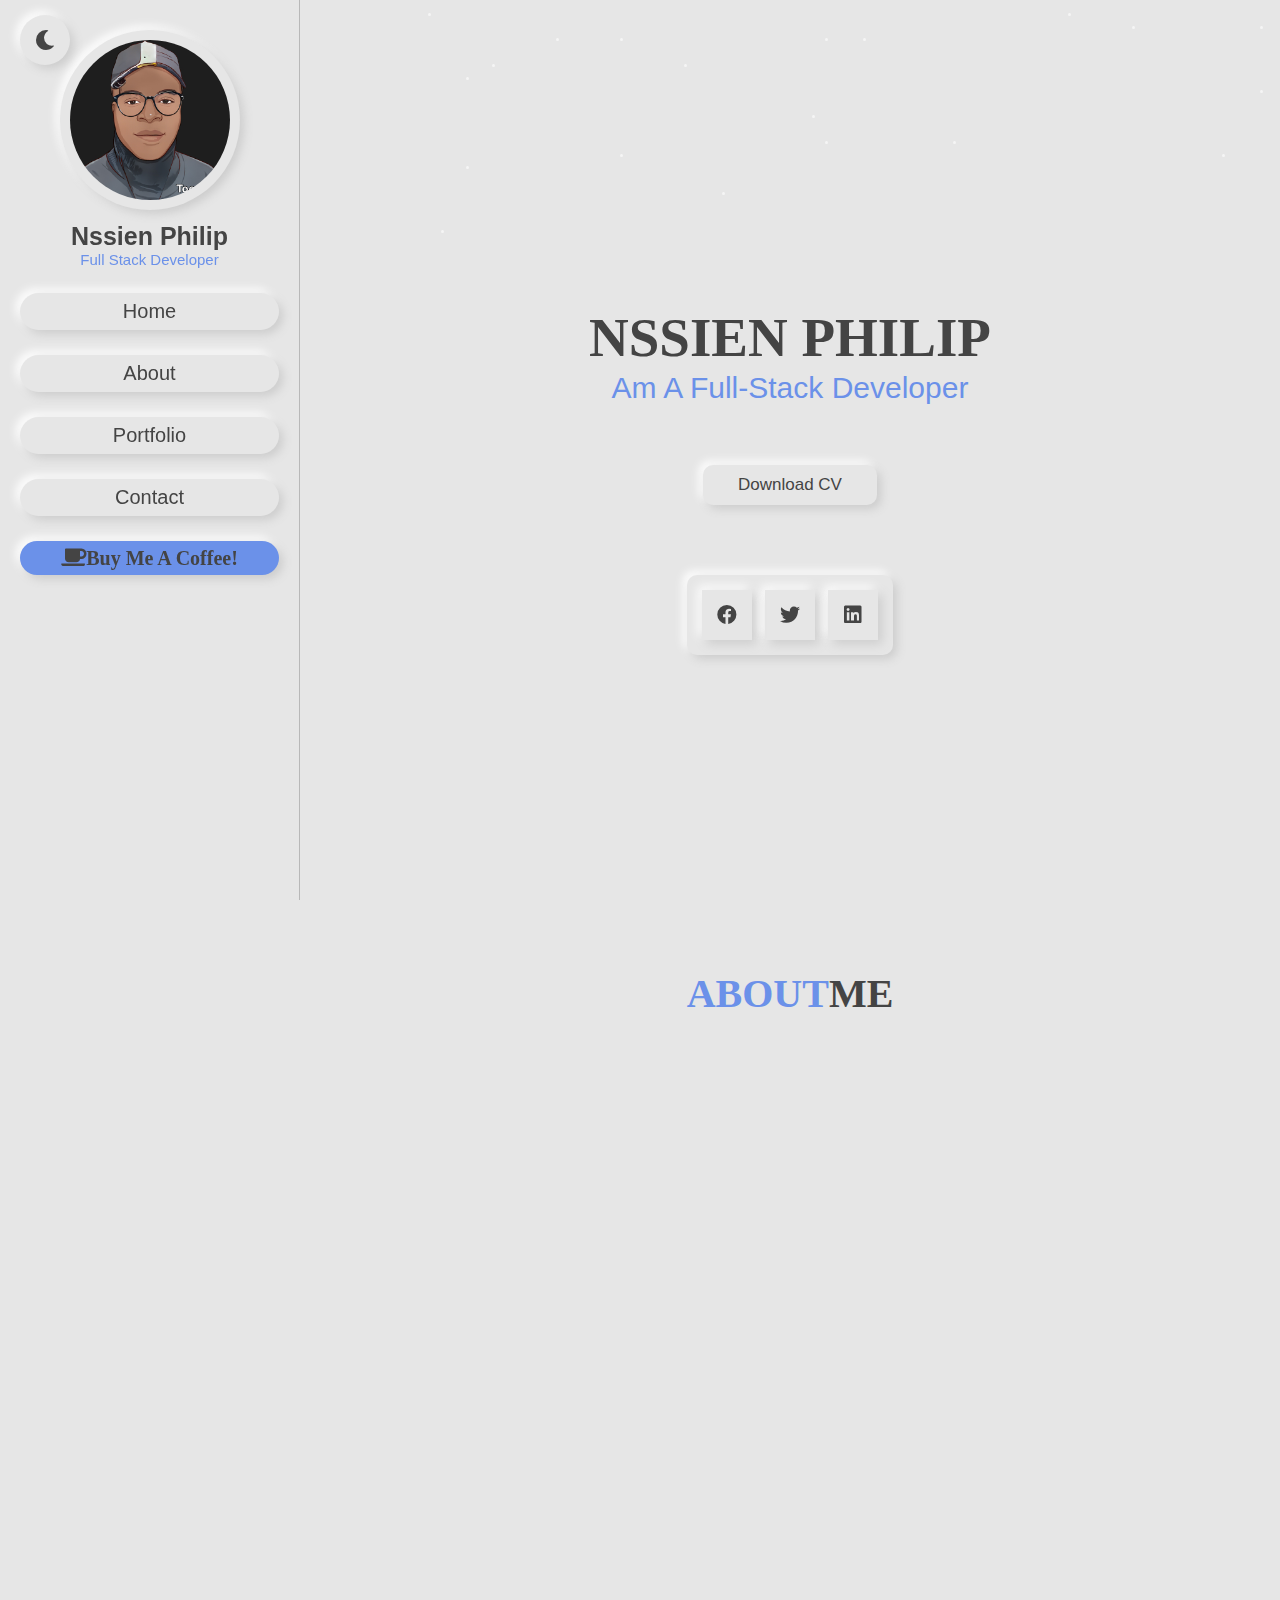
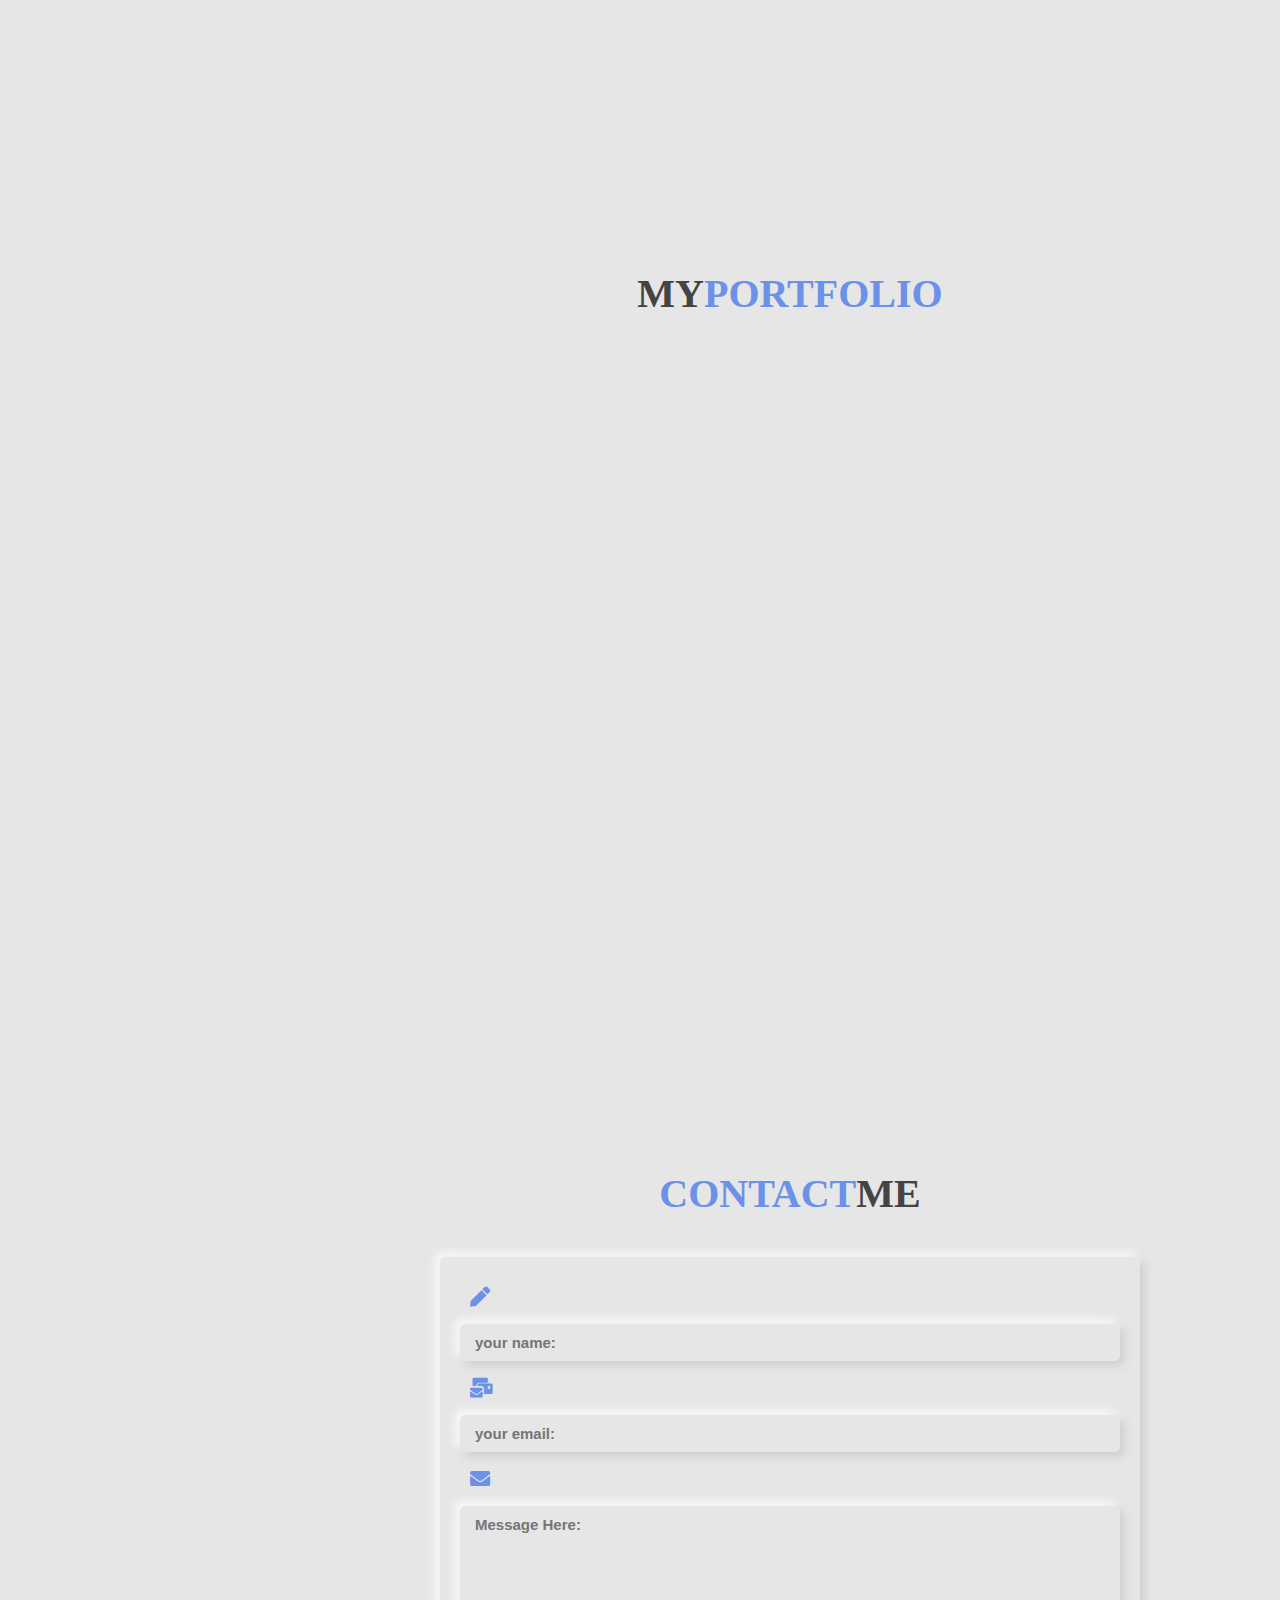
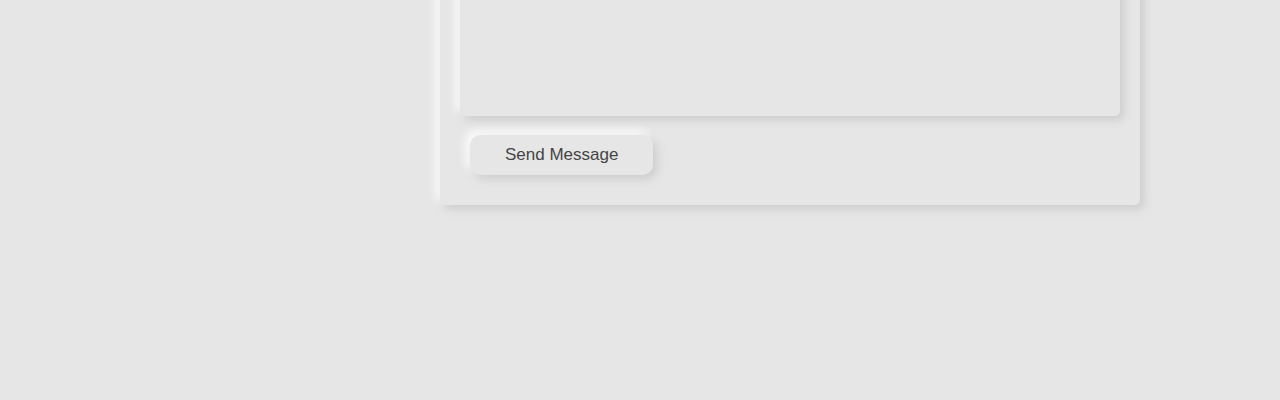
==== commit bd202712: "updated with buy me a coffee" ====
--- a/public/index.html
+++ b/public/index.html
@@ -33,6 +33,9 @@
           <a id="links" onclick="herf()" href="#contact"  data-aos="fade-right"
           data-aos-offset="100"
           data-aos-easing="ease-in-sine" data-aos-duration="3000">contact</a>
+          <a id="links" class="coffee fas fa-coffee" onclick="herf()" href="https://www.buymeacoffee.com/nssiphilA"  data-aos="fade-right"
+          data-aos-offset="100"
+          data-aos-easing="ease-in-sine" data-aos-duration="100">Buy me a Coffee!</a>
         </nav>
   </header>
   <!-- header ends -->
--- a/public/assect/css/style.css
+++ b/public/assect/css/style.css
@@ -11,7 +11,7 @@
                 -.4rem -.4rem 1rem #fff inset;
   --box-shadow-length: .5rem .5rem 1.1rem #ccc,
                 -.5rem -.5rem 1.1rem #fff;
-}
+} 
 /* root   end */
 .stars {
   background-color: whitesmoke;
@@ -286,6 +286,25 @@
   color: var(--black);
   transition: 1s;
 }
+.coffee{
+   color: white;
+  background: var(--blue);
+  box-shadow: var(--box-shadow);
+  font-size: 2rem;
+  margin: 2.5rem 0;
+  padding: .7rem;
+  border-radius: 5rem;
+  display: block;
+  transition: 1s;
+}
+.coffee:hover{
+  background: var(--bg-color);
+  color: #6b91e9;
+}
+.fa-coffee{
+  /* color: goldenrod; */
+}
+
 /* header a:hover */
 .header .navbar a:hover{
 box-shadow: var(--box-shadow-inset);
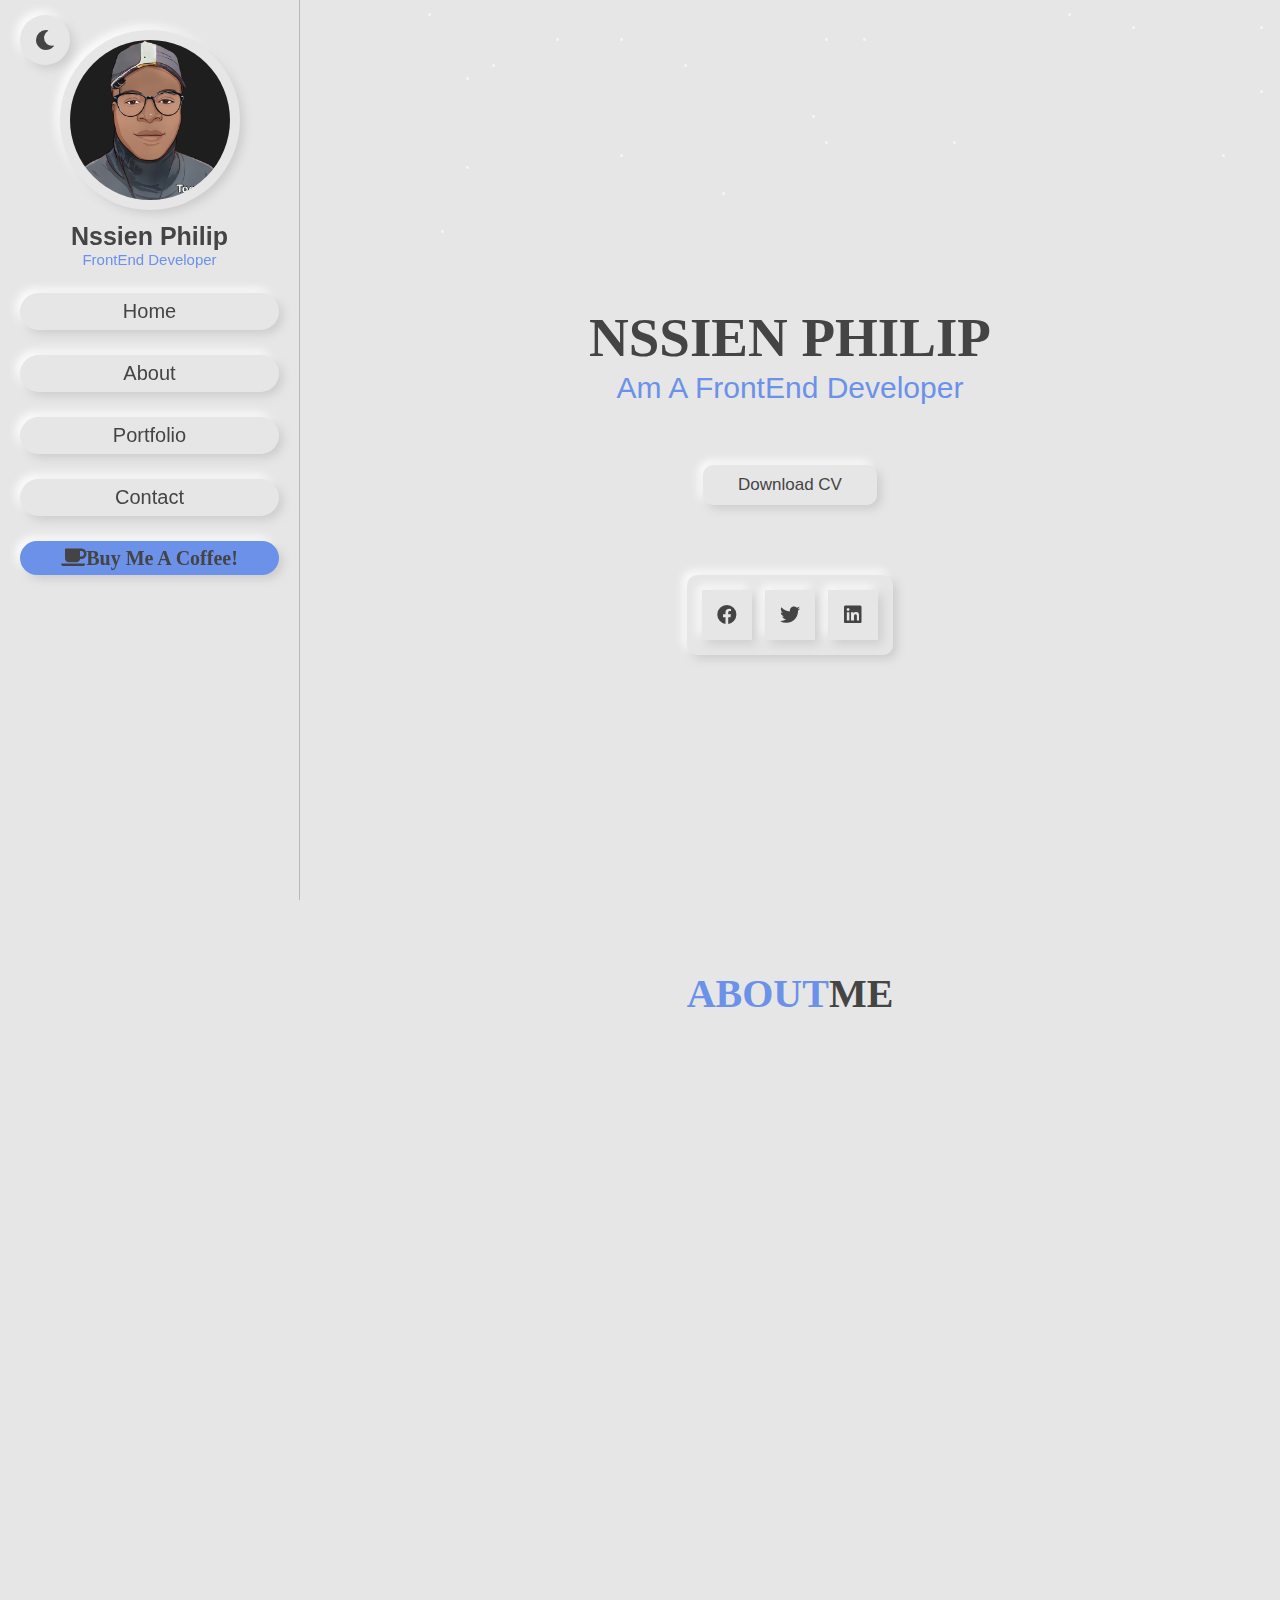
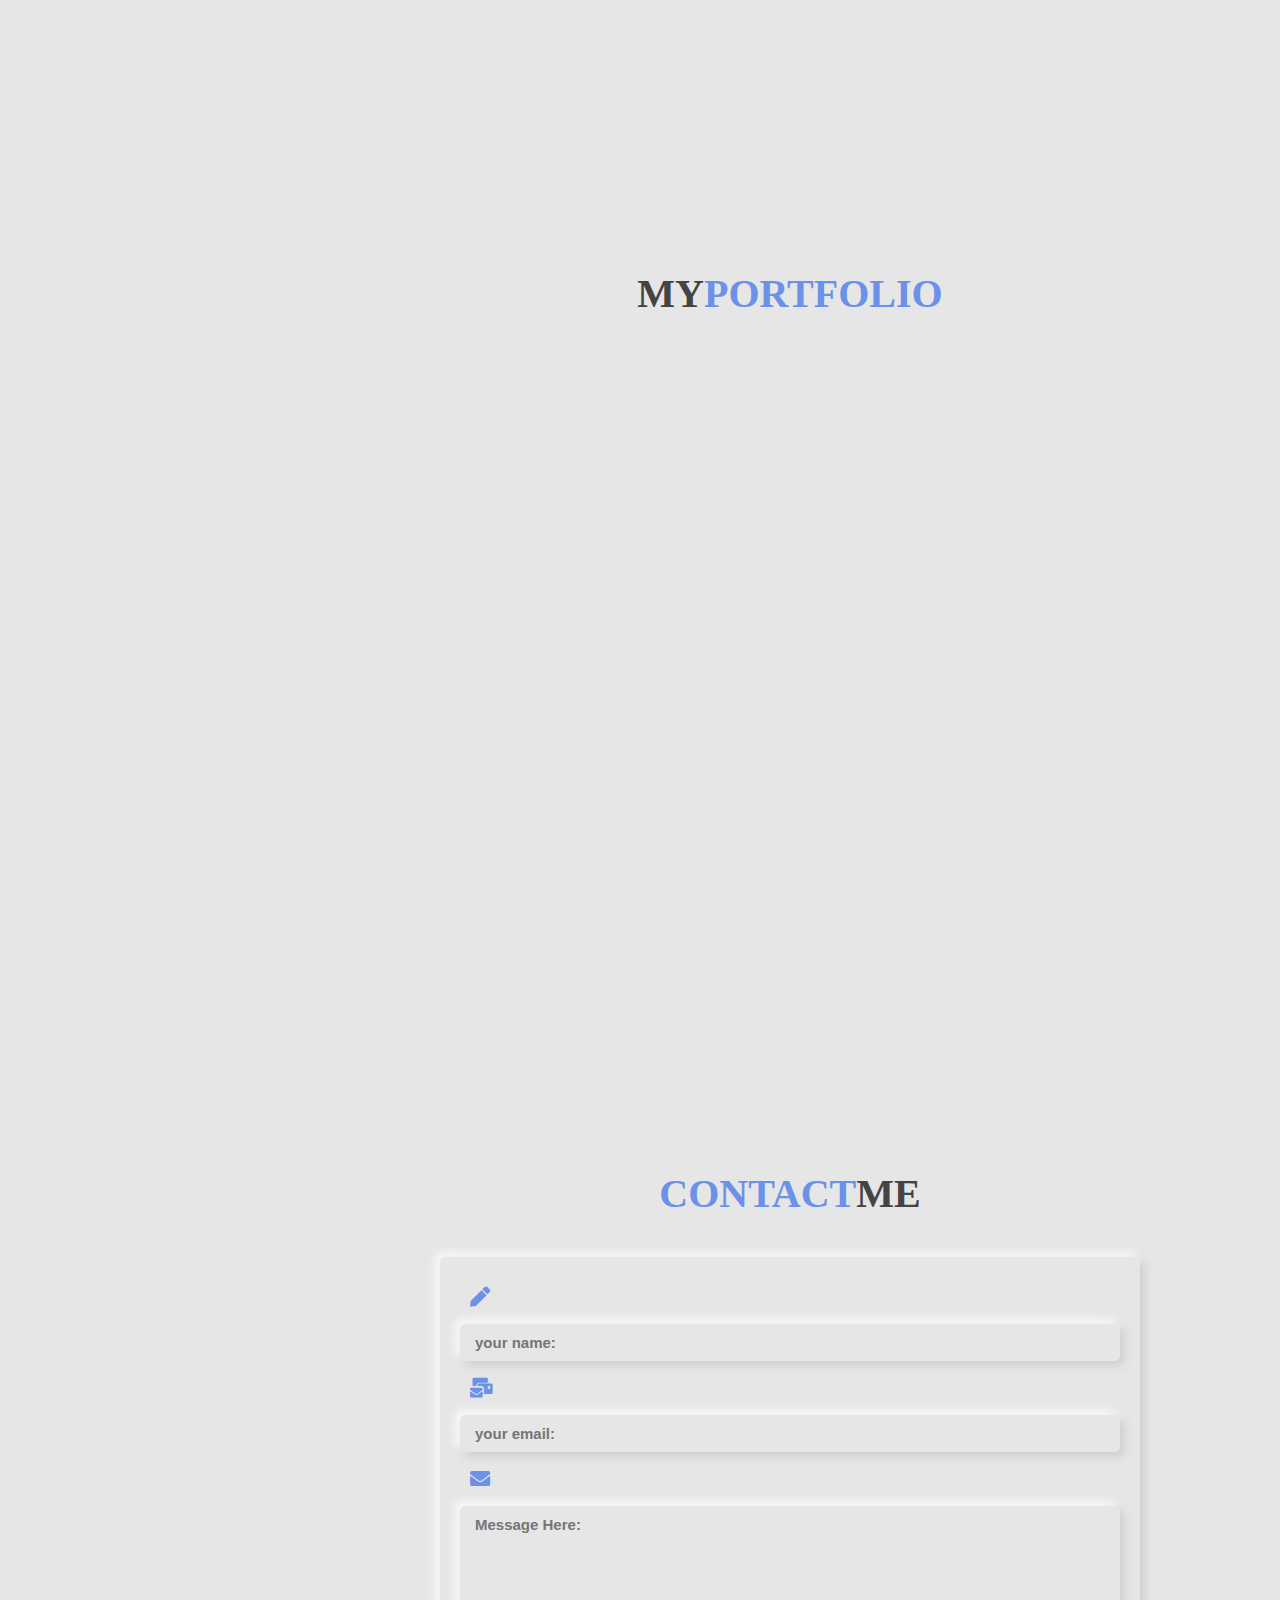
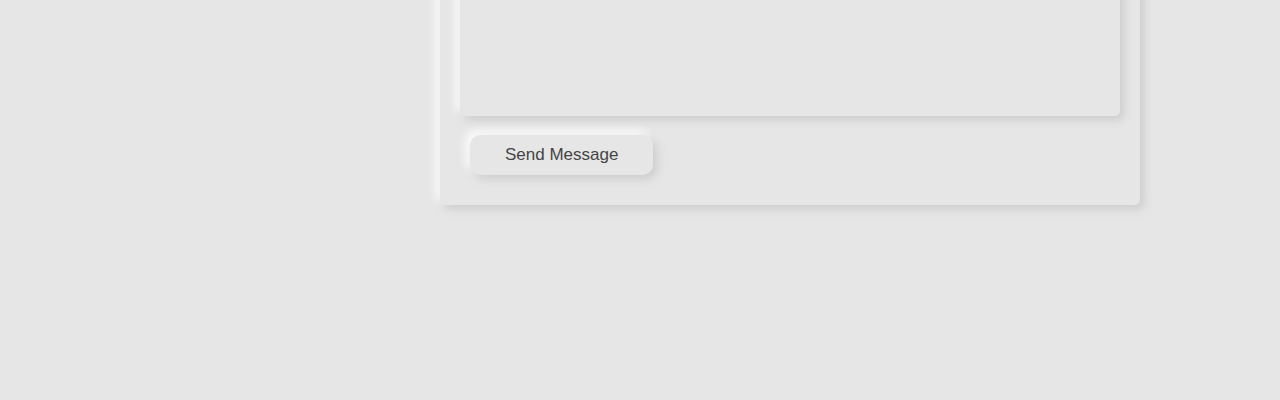
==== commit 26d1dfdd: "Updated Whole Code" ====
--- a/public/index.html
+++ b/public/index.html
@@ -16,8 +16,8 @@
   <header id="MyHeader" class="header" data-aos="flip-up" data-aos-duration="1500">
     <div class="user">
       <img src="./assect/image/1647509408444.jpg" alt="image">
-      <h3>nssien philip</h3>
-      <p>full stack developer</p>
+      <h3>Nssien Philip</h3>
+      <p>FrontEnd Developer</p>
     </div>
 
         <nav class="navbar">
@@ -69,10 +69,11 @@
     <div class="star-23 stars"></div> 
     <div class="star-24 stars"></div> 
     <div class="star-25 stars"></div> 
+    <!-- home section -->
     <section class="home" id="home">
       <div class="text-content">
         <h3>nssien philip</h3>
-      <p>am a full-stack developer</p>
+      <p>am a FrontEnd Developer</p>
       <a href="./assect/resume/main.pdf" class="button" download="Philip_cv">download CV</a>
       </div>
       <div class="share-me">
@@ -84,6 +85,7 @@
       </div>
     </section>
     <!-- home sections ends -->
+
       <!-- about sections -->
       <section class="about" id="about">
         <h1 class="myHeading"><span>about</span>me</h1>
@@ -108,22 +110,22 @@
                </div>
                <div class="box-content"  data-aos="zoom-in" data-aos-duration="2000">
                  <h3>my name is <span> Nssien, philip</span></h3>
-                 <p>I’m a talented, ambitious, and self-motivated full-stack developer and content creator with a solid technical background and useful skills ranging from self-discipline, teamwork, and the ability to work with minimum supervision.
+                 <p>I’m a talented, ambitious, and self-motivated frontEnd developer with a solid technical background and useful skills ranging from self-discipline, teamwork, and the ability to work with minimum supervision.
                  </p>
                  <a href="#" class="button">contact me</a>
                </div>
            </div>
            <div class="row">
              <div class="progress"  data-aos="zoom-in-up" data-aos-duration="2000">
-               <h3>web development<span>90%</span></h3>
+               <h3>FrontEnd Development<span>80%</span></h3>
                <div class="bar bar-1-1"><span></span></div>
-               <h3>graphic design<span>60%</span></h3>
+               <h3>FrontEnd Frameworks/library<span>75%</span></h3>
                <div class="bar bar-1-2"><span></span></div>
-               <h3>web design<span>80%</span></h3>
+               <h3>web design<span>75%</span></h3>
                <div class="bar bar-1-3"><span></span></div>
              </div>
              <div class="progress"  data-aos="zoom-in" data-aos-duration="2000">
-               <h3>html<span>90%</span></h3>
+               <h3>html<span>85%</span></h3>
                <div class="bar bar-2-1"><span></span></div>
                <h3>css<span>85%</span></h3>
                <div class="bar bar-2-2"><span></span></div>
@@ -176,7 +178,7 @@
     <div class="box"  data-aos="flip-left" data-aos-duration="3000">
       <img src="./assect/image/p-6.png" alt="">
       <div class="content">
-        <h3>profile</h3>
+        <h3>Quiz App</h3>
       </div>
     </div>
   </div>
